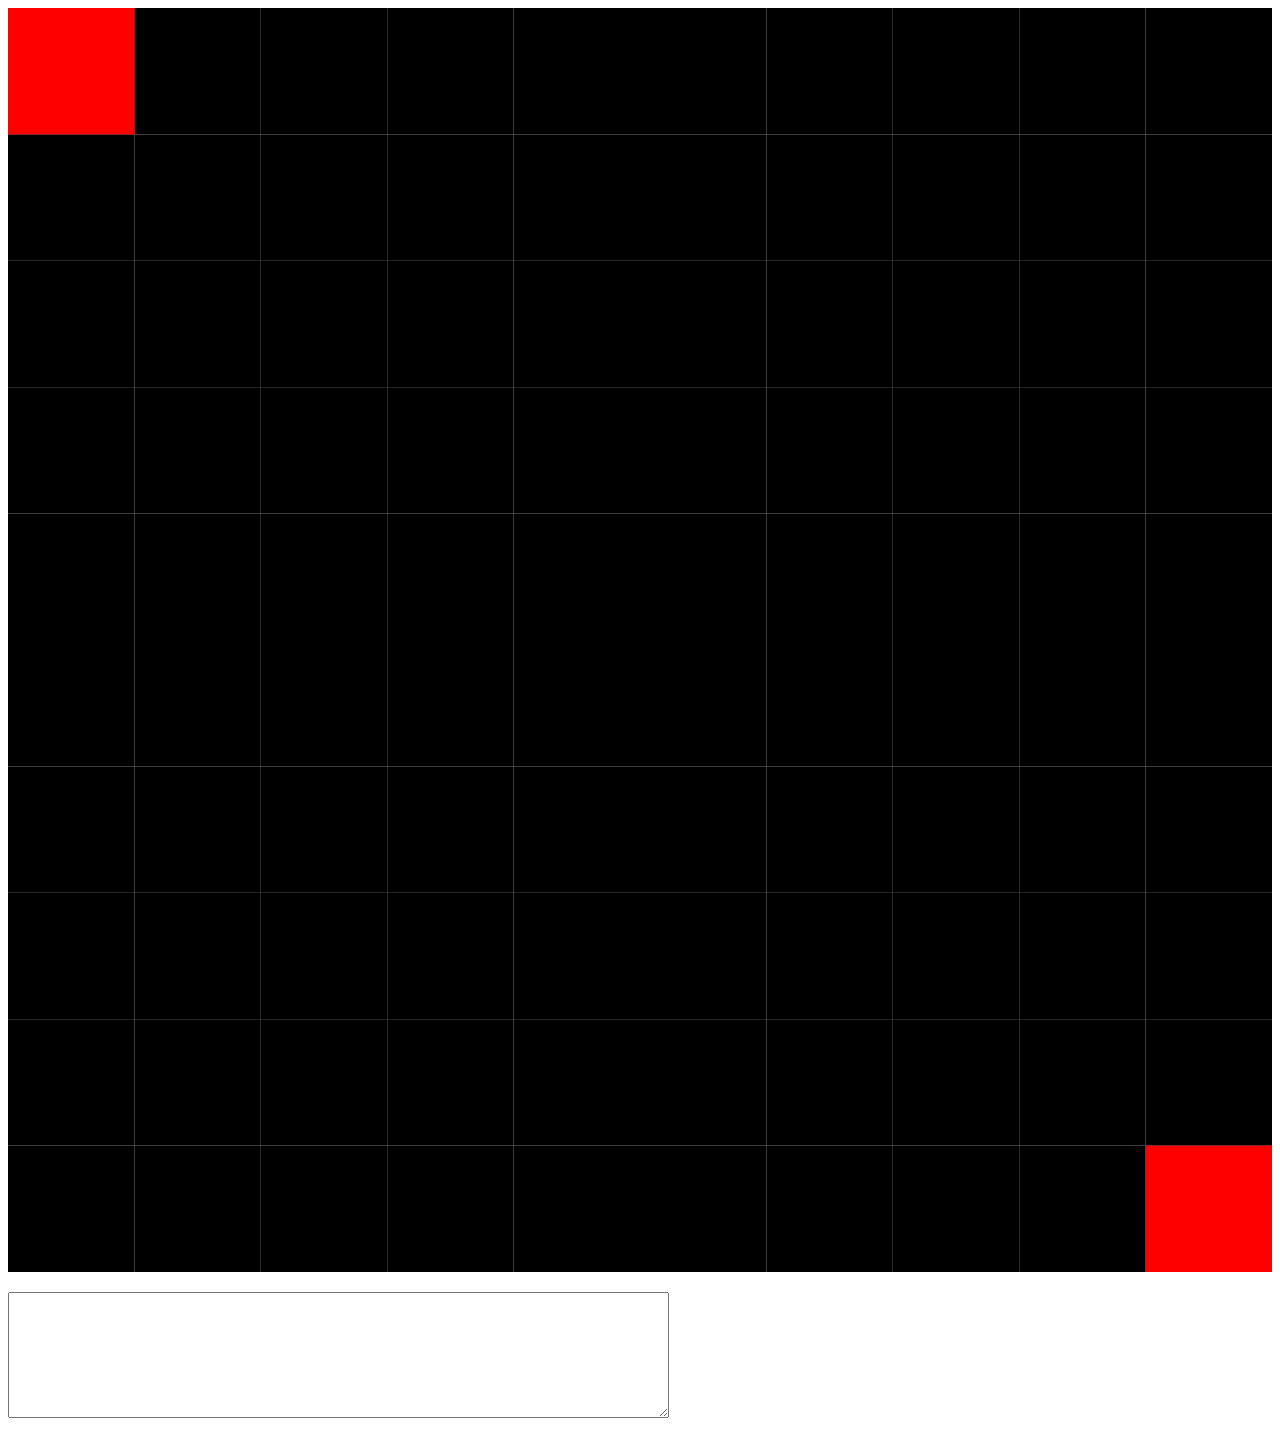
==== battle-stuff/battle.html @ af76fe5c "Add files via upload" ====
<!DOCTYPE html>
<html>
<head>
</head>

  <body id="body" viewBox="0 0 100 100">
    <svg x="0" y="0" width="100%" height="100%" viewBox="0 0 100 100">
    <rect width="10%" height="10%" x="0%" y="0%" id="c1" />
    <rect width="10%" height="10%" x="10%" y="0%" id="c2" />
    <rect width="10%" height="10%" x="20%" y="0%" id="c3" />
    <rect width="10%" height="10%" x="30%" y="0%" id="c4" />
    <rect width="10%" height="10%" x="40%" y="0%" id="c5" />
    <rect width="10%" height="10%" x="50%" y="0%" id="c6" />
    <rect width="10%" height="10%" x="60%" y="0%" id="c7" />
    <rect width="10%" height="10%" x="70%" y="0%" id="c8" />
    <rect width="10%" height="10%" x="80%" y="0%" id="c9" />
    <rect width="10%" height="10%" x="90%" y="0%" id="c10" />
    <rect width="10%" height="10%" x="0%" y="10%" id="c11" />
    <rect width="10%" height="10%" x="10%" y="10%" id="c12" />
    <rect width="10%" height="10%" x="20%" y="10%" id="c13" />
    <rect width="10%" height="10%" x="30%" y="10%" id="c14" />
    <rect width="10%" height="10%" x="40%" y="10%" id="c15" />
    <rect width="10%" height="10%" x="50%" y="10%" id="c16" />
    <rect width="10%" height="10%" x="60%" y="10%" id="c17" />
    <rect width="10%" height="10%" x="70%" y="10%" id="c18" />
    <rect width="10%" height="10%" x="80%" y="10%" id="c19" />
    <rect width="10%" height="10%" x="90%" y="10%" id="c20" />
    <rect width="10%" height="10%" x="0%" y="20%" id="c21" />
    <rect width="10%" height="10%" x="10%" y="20%" id="c22" />
    <rect width="10%" height="10%" x="20%" y="20%" id="c23" />
    <rect width="10%" height="10%" x="30%" y="20%" id="c24" />
    <rect width="10%" height="10%" x="40%" y="20%" id="c25" />
    <rect width="10%" height="10%" x="50%" y="20%" id="c26" />
    <rect width="10%" height="10%" x="60%" y="20%" id="c27" />
    <rect width="10%" height="10%" x="70%" y="20%" id="c28" />
    <rect width="10%" height="10%" x="80%" y="20%" id="c29" />
    <rect width="10%" height="10%" x="90%" y="20%" id="c30" />
    <rect width="10%" height="10%" x="0%" y="30%" id="c31" />
    <rect width="10%" height="10%" x="10%" y="30%" id="c32" />
    <rect width="10%" height="10%" x="20%" y="30%" id="c33" />
    <rect width="10%" height="10%" x="30%" y="30%" id="c34" />
    <rect width="10%" height="10%" x="40%" y="30%" id="c35" />
    <rect width="10%" height="10%" x="50%" y="30%" id="c36" />
    <rect width="10%" height="10%" x="60%" y="30%" id="c37" />
    <rect width="10%" height="10%" x="70%" y="30%" id="c38" />
    <rect width="10%" height="10%" x="80%" y="30%" id="c39" />
    <rect width="10%" height="10%" x="90%" y="30%" id="c40" />
    <rect width="10%" height="10%" x="0%" y="40%" id="c41" />
    <rect width="10%" height="10%" x="10%" y="40%" id="c42" />
    <rect width="10%" height="10%" x="20%" y="40%" id="c43" />
    <rect width="10%" height="10%" x="30%" y="40%" id="c44" />
    <rect width="10%" height="10%" x="40%" y="40%" id="c45" />
    <rect width="10%" height="10%" x="50%" y="40%" id="c46" />
    <rect width="10%" height="10%" x="60%" y="40%" id="c47" />
    <rect width="10%" height="10%" x="70%" y="40%" id="c48" />
    <rect width="10%" height="10%" x="80%" y="40%" id="c49" />
    <rect width="10%" height="10%" x="90%" y="40%" id="c50" />
    <rect width="10%" height="10%" x="0%" y="50%" id="c51" />
    <rect width="10%" height="10%" x="10%" y="50%" id="c52" />
    <rect width="10%" height="10%" x="20%" y="50%" id="c53" />
    <rect width="10%" height="10%" x="30%" y="50%" id="c54" />
    <rect width="10%" height="10%" x="40%" y="50%" id="c55" />
    <rect width="10%" height="10%" x="50%" y="50%" id="c56" />
    <rect width="10%" height="10%" x="60%" y="50%" id="c57" />
    <rect width="10%" height="10%" x="70%" y="50%" id="c58" />
    <rect width="10%" height="10%" x="80%" y="50%" id="c59" />
    <rect width="10%" height="10%" x="90%" y="50%" id="c60" />
    <rect width="10%" height="10%" x="0%" y="60%" id="c61" />
    <rect width="10%" height="10%" x="10%" y="60%" id="c62" />
    <rect width="10%" height="10%" x="20%" y="60%" id="c63" />
    <rect width="10%" height="10%" x="30%" y="60%" id="c64" />
    <rect width="10%" height="10%" x="40%" y="60%" id="c65" />
    <rect width="10%" height="10%" x="50%" y="60%" id="c66" />
    <rect width="10%" height="10%" x="60%" y="60%" id="c67" />
    <rect width="10%" height="10%" x="70%" y="60%" id="c68" />
    <rect width="10%" height="10%" x="80%" y="60%" id="c69" />
    <rect width="10%" height="10%" x="90%" y="60%" id="c70" />
    <rect width="10%" height="10%" x="0%" y="70%" id="c71" />
    <rect width="10%" height="10%" x="10%" y="70%" id="c72" />
    <rect width="10%" height="10%" x="20%" y="70%" id="c73" />
    <rect width="10%" height="10%" x="30%" y="70%" id="c74" />
    <rect width="10%" height="10%" x="40%" y="70%" id="c75" />
    <rect width="10%" height="10%" x="50%" y="70%" id="c76" />
    <rect width="10%" height="10%" x="60%" y="70%" id="c77" />
    <rect width="10%" height="10%" x="70%" y="70%" id="c78" />
    <rect width="10%" height="10%" x="80%" y="70%" id="c79" />
    <rect width="10%" height="10%" x="90%" y="70%" id="c80" />
    <rect width="10%" height="10%" x="0%" y="80%" id="c81" />
    <rect width="10%" height="10%" x="10%" y="80%" id="c82" />
    <rect width="10%" height="10%" x="20%" y="80%" id="c83" />
    <rect width="10%" height="10%" x="30%" y="80%" id="c84" />
    <rect width="10%" height="10%" x="40%" y="80%" id="c85" />
    <rect width="10%" height="10%" x="50%" y="80%" id="c86" />
    <rect width="10%" height="10%" x="60%" y="80%" id="c87" />
    <rect width="10%" height="10%" x="70%" y="80%" id="c88" />
    <rect width="10%" height="10%" x="80%" y="80%" id="c89" />
    <rect width="10%" height="10%" x="90%" y="80%" id="c90" />
    <rect width="10%" height="10%" x="0%" y="90%" id="c91" />
    <rect width="10%" height="10%" x="10%" y="90%" id="c92" />
    <rect width="10%" height="10%" x="20%" y="90%" id="c93" />
    <rect width="10%" height="10%" x="30%" y="90%" id="c94" />
    <rect width="10%" height="10%" x="40%" y="90%" id="c95" />
    <rect width="10%" height="10%" x="50%" y="90%" id="c96" />
    <rect width="10%" height="10%" x="60%" y="90%" id="c97" />
    <rect width="10%" height="10%" x="70%" y="90%" id="c98" />
    <rect width="10%" height="10%" x="80%" y="90%" id="c99" />
    <rect width="10%" height="10%" x="90%" y="90%" id="c100" />
    <rect width="10%" height="10%" x="100%" y="90%" id="c101" />
    <defs id="svg-temp">

    </defs>
    <use onclick="show()" href="#svg-temp-obj" id="pl" x=0 y=0 />
    <defs id="svg-temp2">

    </defs>
    <use onclick="show()" href="#svg-temp-obj2" id="pl1" x=90 y=90 />
    </svg>
    <div>
    <div id="stats"></div>
      <p id="chat"></p>
      <textarea id="chat_in" rows="8" cols="80"></textarea>
    </div>
    <script src="index.js" ></script>
    <script src="castmon/skin-reader.js" ></script>
</body>
</html>
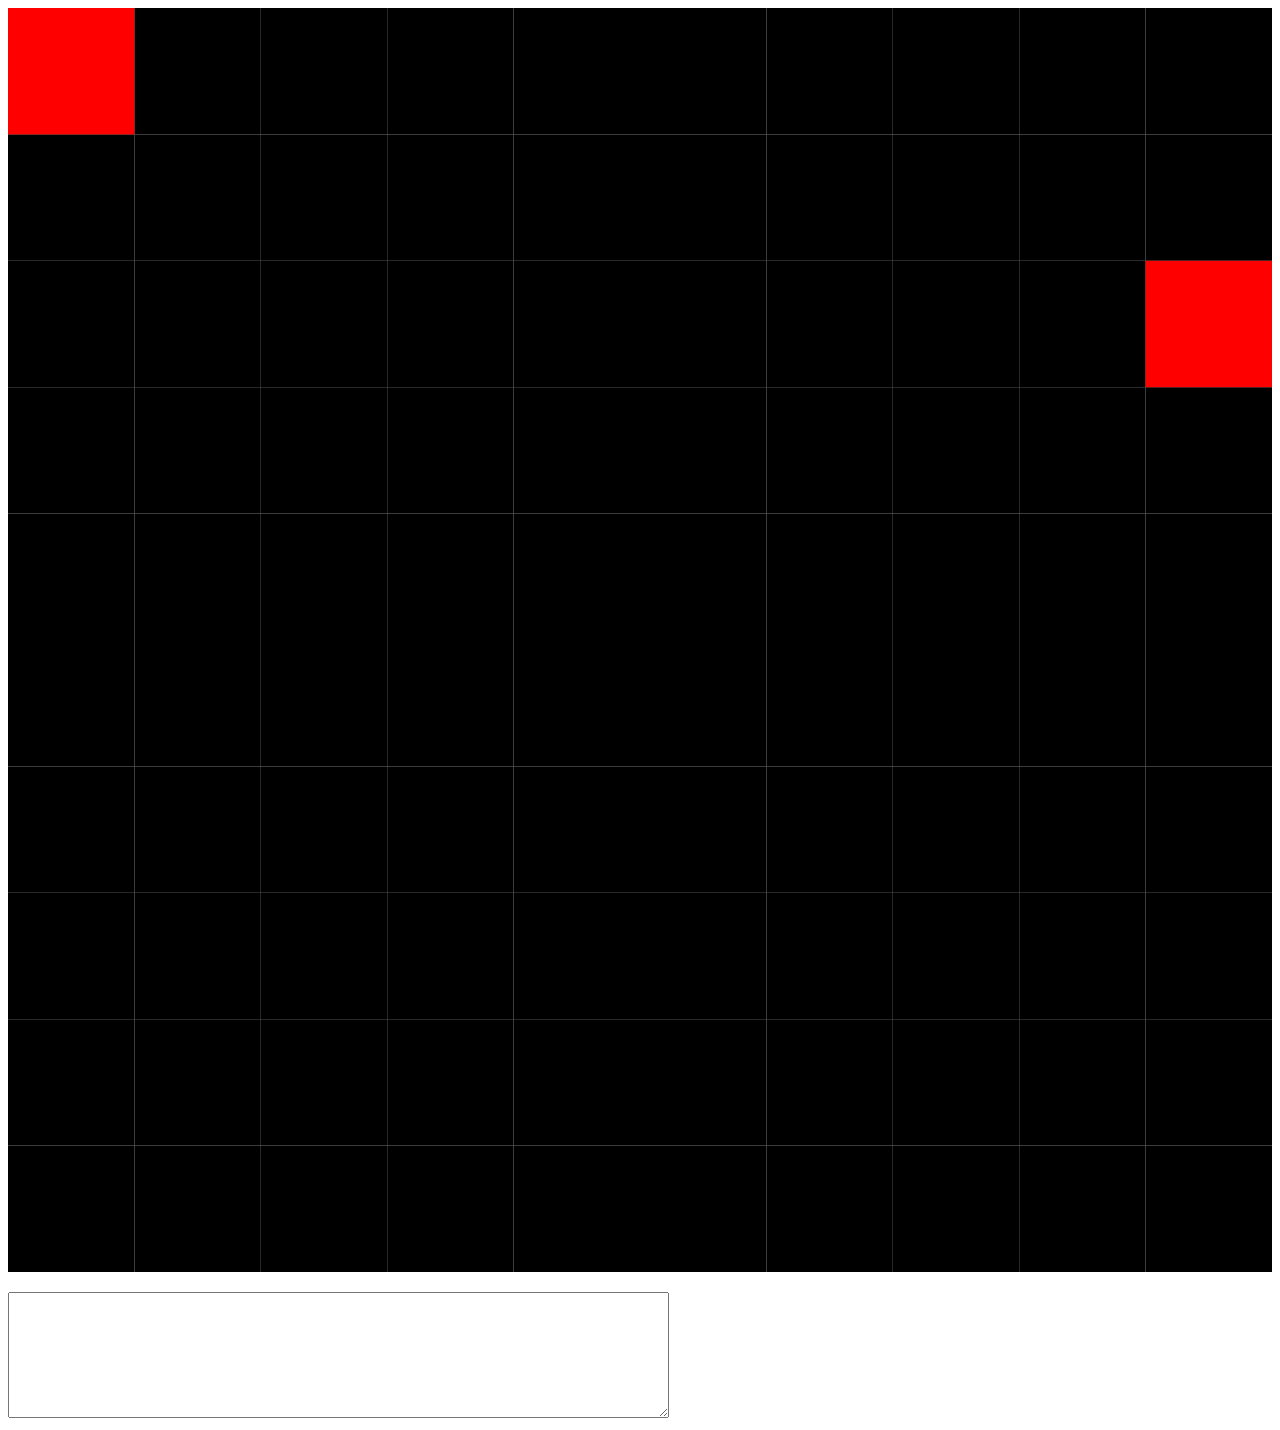
==== commit 37383467: "Add files via upload" ====
--- a/battle-stuff/battle.html
+++ b/battle-stuff/battle.html
@@ -1,9 +1,10 @@
 <!DOCTYPE html>
 <html>
 <head>
+<link rel="svg1" type="text/svg" href="castmon/001.svg">
 </head>
 
-  <body id="body" viewBox="0 0 100 100">
+  <body id="body" viewBox="0 0 10000 10000">
     <svg x="0" y="0" width="100%" height="100%" viewBox="0 0 100 100">
     <rect width="10%" height="10%" x="0%" y="0%" id="c1" />
     <rect width="10%" height="10%" x="10%" y="0%" id="c2" />
@@ -109,18 +110,24 @@
     <defs id="svg-temp">
 
     </defs>
-    <use onclick="show()" href="#svg-temp-obj" id="pl" x=0 y=0 />
+    <use onclick="show()" href="#svg-temp-obj" id="pl2" x=0 y=0 />
     <defs id="svg-temp2">
 
     </defs>
-    <use onclick="show()" href="#svg-temp-obj2" id="pl1" x=90 y=90 />
+    <use onclick="show()" href="#svg-temp-obj2" id="pl" x=90% y=0 />
     </svg>
     <div>
     <div id="stats"></div>
       <p id="chat"></p>
       <textarea id="chat_in" rows="8" cols="80"></textarea>
     </div>
-    <script src="index.js" ></script>
+    <script src="castmon/castmon-array.js" ></script>
+    <script src="castmon/001.js" ></script>
+    <script src="ai1.js" ></script>
+    <script src="move.js" ></script>
     <script src="castmon/skin-reader.js" ></script>
+    <script src="tools/boom.js" ></script>
+    <script src="tools/trap.js" ></script>
+    <script src="attack.js" ></script>
 </body>
 </html>
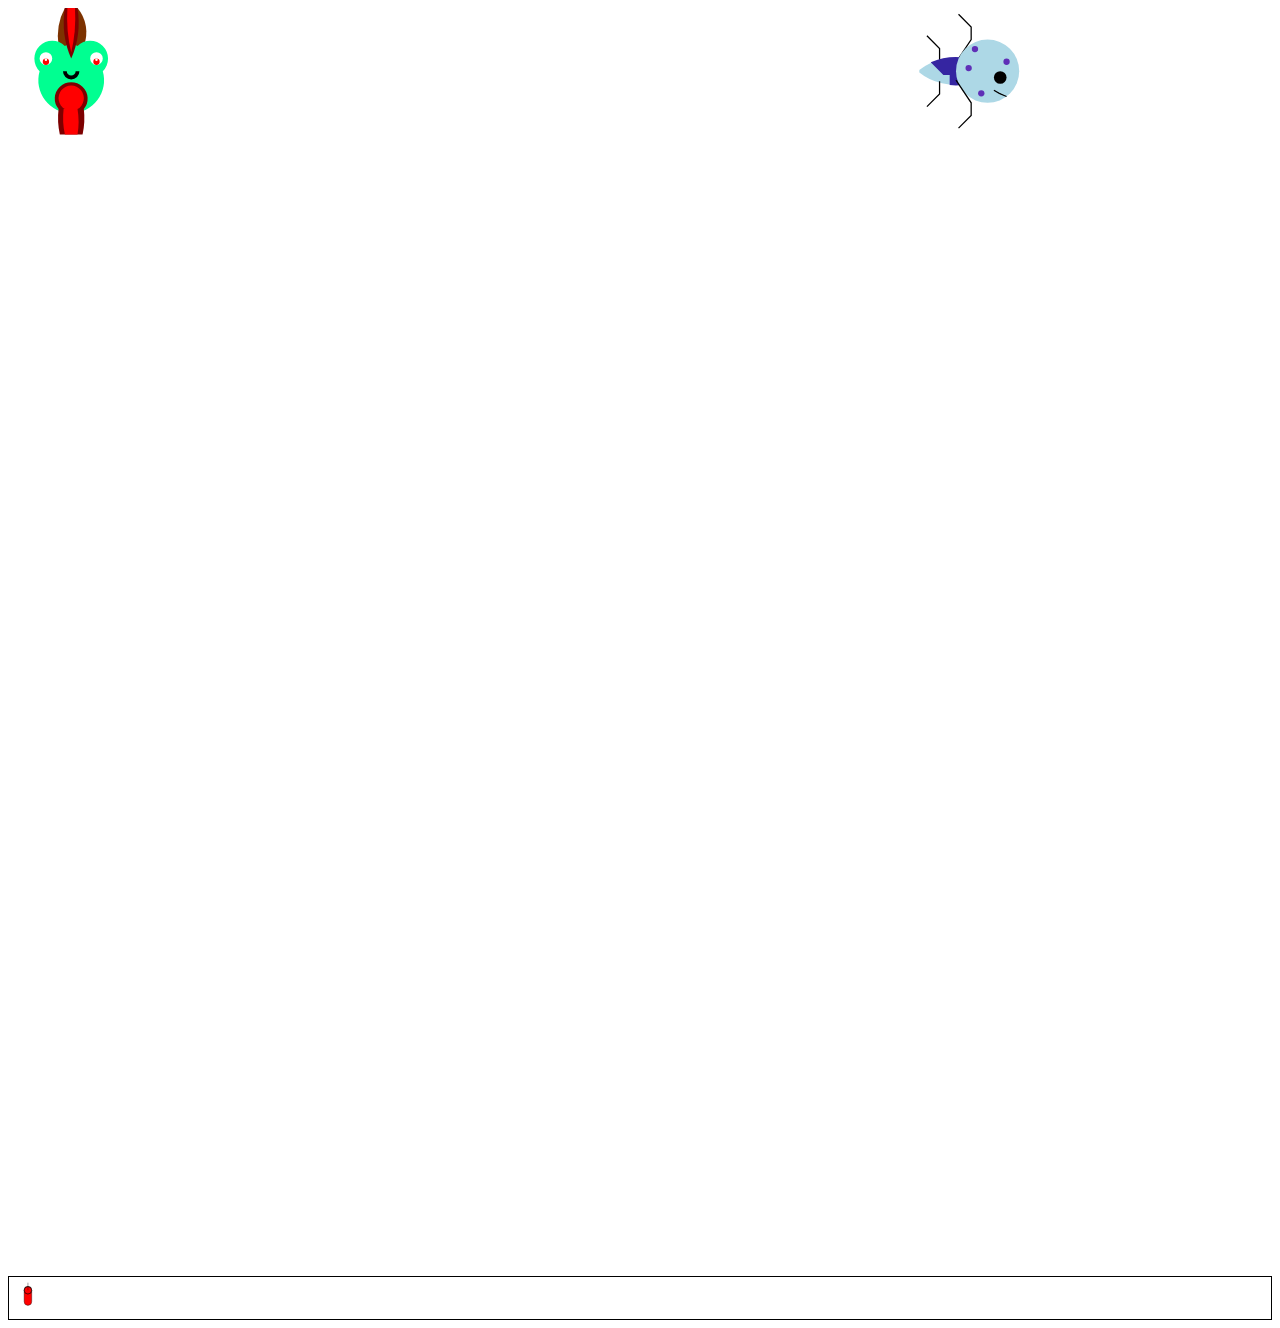
==== commit 34b54e4e: "Add files via upload" ====
--- a/battle-stuff/battle.html
+++ b/battle-stuff/battle.html
@@ -1,133 +1,139 @@
 <!DOCTYPE html>
 <html>
 <head>
-<link rel="svg1" type="text/svg" href="castmon/001.svg">
 </head>
 
-  <body id="body" viewBox="0 0 10000 10000">
-    <svg x="0" y="0" width="100%" height="100%" viewBox="0 0 100 100">
-    <rect width="10%" height="10%" x="0%" y="0%" id="c1" />
-    <rect width="10%" height="10%" x="10%" y="0%" id="c2" />
-    <rect width="10%" height="10%" x="20%" y="0%" id="c3" />
-    <rect width="10%" height="10%" x="30%" y="0%" id="c4" />
-    <rect width="10%" height="10%" x="40%" y="0%" id="c5" />
-    <rect width="10%" height="10%" x="50%" y="0%" id="c6" />
-    <rect width="10%" height="10%" x="60%" y="0%" id="c7" />
-    <rect width="10%" height="10%" x="70%" y="0%" id="c8" />
-    <rect width="10%" height="10%" x="80%" y="0%" id="c9" />
-    <rect width="10%" height="10%" x="90%" y="0%" id="c10" />
-    <rect width="10%" height="10%" x="0%" y="10%" id="c11" />
-    <rect width="10%" height="10%" x="10%" y="10%" id="c12" />
-    <rect width="10%" height="10%" x="20%" y="10%" id="c13" />
-    <rect width="10%" height="10%" x="30%" y="10%" id="c14" />
-    <rect width="10%" height="10%" x="40%" y="10%" id="c15" />
-    <rect width="10%" height="10%" x="50%" y="10%" id="c16" />
-    <rect width="10%" height="10%" x="60%" y="10%" id="c17" />
-    <rect width="10%" height="10%" x="70%" y="10%" id="c18" />
-    <rect width="10%" height="10%" x="80%" y="10%" id="c19" />
-    <rect width="10%" height="10%" x="90%" y="10%" id="c20" />
-    <rect width="10%" height="10%" x="0%" y="20%" id="c21" />
-    <rect width="10%" height="10%" x="10%" y="20%" id="c22" />
-    <rect width="10%" height="10%" x="20%" y="20%" id="c23" />
-    <rect width="10%" height="10%" x="30%" y="20%" id="c24" />
-    <rect width="10%" height="10%" x="40%" y="20%" id="c25" />
-    <rect width="10%" height="10%" x="50%" y="20%" id="c26" />
-    <rect width="10%" height="10%" x="60%" y="20%" id="c27" />
-    <rect width="10%" height="10%" x="70%" y="20%" id="c28" />
-    <rect width="10%" height="10%" x="80%" y="20%" id="c29" />
-    <rect width="10%" height="10%" x="90%" y="20%" id="c30" />
-    <rect width="10%" height="10%" x="0%" y="30%" id="c31" />
-    <rect width="10%" height="10%" x="10%" y="30%" id="c32" />
-    <rect width="10%" height="10%" x="20%" y="30%" id="c33" />
-    <rect width="10%" height="10%" x="30%" y="30%" id="c34" />
-    <rect width="10%" height="10%" x="40%" y="30%" id="c35" />
-    <rect width="10%" height="10%" x="50%" y="30%" id="c36" />
-    <rect width="10%" height="10%" x="60%" y="30%" id="c37" />
-    <rect width="10%" height="10%" x="70%" y="30%" id="c38" />
-    <rect width="10%" height="10%" x="80%" y="30%" id="c39" />
-    <rect width="10%" height="10%" x="90%" y="30%" id="c40" />
-    <rect width="10%" height="10%" x="0%" y="40%" id="c41" />
-    <rect width="10%" height="10%" x="10%" y="40%" id="c42" />
-    <rect width="10%" height="10%" x="20%" y="40%" id="c43" />
-    <rect width="10%" height="10%" x="30%" y="40%" id="c44" />
-    <rect width="10%" height="10%" x="40%" y="40%" id="c45" />
-    <rect width="10%" height="10%" x="50%" y="40%" id="c46" />
-    <rect width="10%" height="10%" x="60%" y="40%" id="c47" />
-    <rect width="10%" height="10%" x="70%" y="40%" id="c48" />
-    <rect width="10%" height="10%" x="80%" y="40%" id="c49" />
-    <rect width="10%" height="10%" x="90%" y="40%" id="c50" />
-    <rect width="10%" height="10%" x="0%" y="50%" id="c51" />
-    <rect width="10%" height="10%" x="10%" y="50%" id="c52" />
-    <rect width="10%" height="10%" x="20%" y="50%" id="c53" />
-    <rect width="10%" height="10%" x="30%" y="50%" id="c54" />
-    <rect width="10%" height="10%" x="40%" y="50%" id="c55" />
-    <rect width="10%" height="10%" x="50%" y="50%" id="c56" />
-    <rect width="10%" height="10%" x="60%" y="50%" id="c57" />
-    <rect width="10%" height="10%" x="70%" y="50%" id="c58" />
-    <rect width="10%" height="10%" x="80%" y="50%" id="c59" />
-    <rect width="10%" height="10%" x="90%" y="50%" id="c60" />
-    <rect width="10%" height="10%" x="0%" y="60%" id="c61" />
-    <rect width="10%" height="10%" x="10%" y="60%" id="c62" />
-    <rect width="10%" height="10%" x="20%" y="60%" id="c63" />
-    <rect width="10%" height="10%" x="30%" y="60%" id="c64" />
-    <rect width="10%" height="10%" x="40%" y="60%" id="c65" />
-    <rect width="10%" height="10%" x="50%" y="60%" id="c66" />
-    <rect width="10%" height="10%" x="60%" y="60%" id="c67" />
-    <rect width="10%" height="10%" x="70%" y="60%" id="c68" />
-    <rect width="10%" height="10%" x="80%" y="60%" id="c69" />
-    <rect width="10%" height="10%" x="90%" y="60%" id="c70" />
-    <rect width="10%" height="10%" x="0%" y="70%" id="c71" />
-    <rect width="10%" height="10%" x="10%" y="70%" id="c72" />
-    <rect width="10%" height="10%" x="20%" y="70%" id="c73" />
-    <rect width="10%" height="10%" x="30%" y="70%" id="c74" />
-    <rect width="10%" height="10%" x="40%" y="70%" id="c75" />
-    <rect width="10%" height="10%" x="50%" y="70%" id="c76" />
-    <rect width="10%" height="10%" x="60%" y="70%" id="c77" />
-    <rect width="10%" height="10%" x="70%" y="70%" id="c78" />
-    <rect width="10%" height="10%" x="80%" y="70%" id="c79" />
-    <rect width="10%" height="10%" x="90%" y="70%" id="c80" />
-    <rect width="10%" height="10%" x="0%" y="80%" id="c81" />
-    <rect width="10%" height="10%" x="10%" y="80%" id="c82" />
-    <rect width="10%" height="10%" x="20%" y="80%" id="c83" />
-    <rect width="10%" height="10%" x="30%" y="80%" id="c84" />
-    <rect width="10%" height="10%" x="40%" y="80%" id="c85" />
-    <rect width="10%" height="10%" x="50%" y="80%" id="c86" />
-    <rect width="10%" height="10%" x="60%" y="80%" id="c87" />
-    <rect width="10%" height="10%" x="70%" y="80%" id="c88" />
-    <rect width="10%" height="10%" x="80%" y="80%" id="c89" />
-    <rect width="10%" height="10%" x="90%" y="80%" id="c90" />
-    <rect width="10%" height="10%" x="0%" y="90%" id="c91" />
-    <rect width="10%" height="10%" x="10%" y="90%" id="c92" />
-    <rect width="10%" height="10%" x="20%" y="90%" id="c93" />
-    <rect width="10%" height="10%" x="30%" y="90%" id="c94" />
-    <rect width="10%" height="10%" x="40%" y="90%" id="c95" />
-    <rect width="10%" height="10%" x="50%" y="90%" id="c96" />
-    <rect width="10%" height="10%" x="60%" y="90%" id="c97" />
-    <rect width="10%" height="10%" x="70%" y="90%" id="c98" />
-    <rect width="10%" height="10%" x="80%" y="90%" id="c99" />
-    <rect width="10%" height="10%" x="90%" y="90%" id="c100" />
-    <rect width="10%" height="10%" x="100%" y="90%" id="c101" />
-    <defs id="svg-temp">
+  <body id="body">
 
-    </defs>
-    <use onclick="show()" href="#svg-temp-obj" id="pl2" x=0 y=0 />
-    <defs id="svg-temp2">
+    <svg x="0" y="0" width="100%" height="100%" viewBox="0 0 1000 1000">
+      <rect width="10%" height="10%" x="0%" y="0%" id="c1" />
+      <rect width="10%" height="10%" x="10%" y="0%" id="c2" />
+      <rect width="10%" height="10%" x="20%" y="0%" id="c3" />
+      <rect width="10%" height="10%" x="30%" y="0%" id="c4" />
+      <rect width="10%" height="10%" x="40%" y="0%" id="c5" />
+      <rect width="10%" height="10%" x="50%" y="0%" id="c6" />
+      <rect width="10%" height="10%" x="60%" y="0%" id="c7" />
+      <rect width="10%" height="10%" x="70%" y="0%" id="c8" />
+      <rect width="10%" height="10%" x="80%" y="0%" id="c9" />
+      <rect width="10%" height="10%" x="90%" y="0%" id="c10" />
+      <rect width="10%" height="10%" x="0%" y="10%" id="c11" />
+      <rect width="10%" height="10%" x="10%" y="10%" id="c12" />
+      <rect width="10%" height="10%" x="20%" y="10%" id="c13" />
+      <rect width="10%" height="10%" x="30%" y="10%" id="c14" />
+      <rect width="10%" height="10%" x="40%" y="10%" id="c15" />
+      <rect width="10%" height="10%" x="50%" y="10%" id="c16" />
+      <rect width="10%" height="10%" x="60%" y="10%" id="c17" />
+      <rect width="10%" height="10%" x="70%" y="10%" id="c18" />
+      <rect width="10%" height="10%" x="80%" y="10%" id="c19" />
+      <rect width="10%" height="10%" x="90%" y="10%" id="c20" />
+      <rect width="10%" height="10%" x="0%" y="20%" id="c21" />
+      <rect width="10%" height="10%" x="10%" y="20%" id="c22" />
+      <rect width="10%" height="10%" x="20%" y="20%" id="c23" />
+      <rect width="10%" height="10%" x="30%" y="20%" id="c24" />
+      <rect width="10%" height="10%" x="40%" y="20%" id="c25" />
+      <rect width="10%" height="10%" x="50%" y="20%" id="c26" />
+      <rect width="10%" height="10%" x="60%" y="20%" id="c27" />
+      <rect width="10%" height="10%" x="70%" y="20%" id="c28" />
+      <rect width="10%" height="10%" x="80%" y="20%" id="c29" />
+      <rect width="10%" height="10%" x="90%" y="20%" id="c30" />
+      <rect width="10%" height="10%" x="0%" y="30%" id="c31" />
+      <rect width="10%" height="10%" x="10%" y="30%" id="c32" />
+      <rect width="10%" height="10%" x="20%" y="30%" id="c33" />
+      <rect width="10%" height="10%" x="30%" y="30%" id="c34" />
+      <rect width="10%" height="10%" x="40%" y="30%" id="c35" />
+      <rect width="10%" height="10%" x="50%" y="30%" id="c36" />
+      <rect width="10%" height="10%" x="60%" y="30%" id="c37" />
+      <rect width="10%" height="10%" x="70%" y="30%" id="c38" />
+      <rect width="10%" height="10%" x="80%" y="30%" id="c39" />
+      <rect width="10%" height="10%" x="90%" y="30%" id="c40" />
+      <rect width="10%" height="10%" x="0%" y="40%" id="c41" />
+      <rect width="10%" height="10%" x="10%" y="40%" id="c42" />
+      <rect width="10%" height="10%" x="20%" y="40%" id="c43" />
+      <rect width="10%" height="10%" x="30%" y="40%" id="c44" />
+      <rect width="10%" height="10%" x="40%" y="40%" id="c45" />
+      <rect width="10%" height="10%" x="50%" y="40%" id="c46" />
+      <rect width="10%" height="10%" x="60%" y="40%" id="c47" />
+      <rect width="10%" height="10%" x="70%" y="40%" id="c48" />
+      <rect width="10%" height="10%" x="80%" y="40%" id="c49" />
+      <rect width="10%" height="10%" x="90%" y="40%" id="c50" />
+      <rect width="10%" height="10%" x="0%" y="50%" id="c51" />
+      <rect width="10%" height="10%" x="10%" y="50%" id="c52" />
+      <rect width="10%" height="10%" x="20%" y="50%" id="c53" />
+      <rect width="10%" height="10%" x="30%" y="50%" id="c54" />
+      <rect width="10%" height="10%" x="40%" y="50%" id="c55" />
+      <rect width="10%" height="10%" x="50%" y="50%" id="c56" />
+      <rect width="10%" height="10%" x="60%" y="50%" id="c57" />
+      <rect width="10%" height="10%" x="70%" y="50%" id="c58" />
+      <rect width="10%" height="10%" x="80%" y="50%" id="c59" />
+      <rect width="10%" height="10%" x="90%" y="50%" id="c60" />
+      <rect width="10%" height="10%" x="0%" y="60%" id="c61" />
+      <rect width="10%" height="10%" x="10%" y="60%" id="c62" />
+      <rect width="10%" height="10%" x="20%" y="60%" id="c63" />
+      <rect width="10%" height="10%" x="30%" y="60%" id="c64" />
+      <rect width="10%" height="10%" x="40%" y="60%" id="c65" />
+      <rect width="10%" height="10%" x="50%" y="60%" id="c66" />
+      <rect width="10%" height="10%" x="60%" y="60%" id="c67" />
+      <rect width="10%" height="10%" x="70%" y="60%" id="c68" />
+      <rect width="10%" height="10%" x="80%" y="60%" id="c69" />
+      <rect width="10%" height="10%" x="90%" y="60%" id="c70" />
+      <rect width="10%" height="10%" x="0%" y="70%" id="c71" />
+      <rect width="10%" height="10%" x="10%" y="70%" id="c72" />
+      <rect width="10%" height="10%" x="20%" y="70%" id="c73" />
+      <rect width="10%" height="10%" x="30%" y="70%" id="c74" />
+      <rect width="10%" height="10%" x="40%" y="70%" id="c75" />
+      <rect width="10%" height="10%" x="50%" y="70%" id="c76" />
+      <rect width="10%" height="10%" x="60%" y="70%" id="c77" />
+      <rect width="10%" height="10%" x="70%" y="70%" id="c78" />
+      <rect width="10%" height="10%" x="80%" y="70%" id="c79" />
+      <rect width="10%" height="10%" x="90%" y="70%" id="c80" />
+      <rect width="10%" height="10%" x="0%" y="80%" id="c81" />
+      <rect width="10%" height="10%" x="10%" y="80%" id="c82" />
+      <rect width="10%" height="10%" x="20%" y="80%" id="c83" />
+      <rect width="10%" height="10%" x="30%" y="80%" id="c84" />
+      <rect width="10%" height="10%" x="40%" y="80%" id="c85" />
+      <rect width="10%" height="10%" x="50%" y="80%" id="c86" />
+      <rect width="10%" height="10%" x="60%" y="80%" id="c87" />
+      <rect width="10%" height="10%" x="70%" y="80%" id="c88" />
+      <rect width="10%" height="10%" x="80%" y="80%" id="c89" />
+      <rect width="10%" height="10%" x="90%" y="80%" id="c90" />
+      <rect width="10%" height="10%" x="0%" y="90%" id="c91" />
+      <rect width="10%" height="10%" x="10%" y="90%" id="c92" />
+      <rect width="10%" height="10%" x="20%" y="90%" id="c93" />
+      <rect width="10%" height="10%" x="30%" y="90%" id="c94" />
+      <rect width="10%" height="10%" x="40%" y="90%" id="c95" />
+      <rect width="10%" height="10%" x="50%" y="90%" id="c96" />
+      <rect width="10%" height="10%" x="60%" y="90%" id="c97" />
+      <rect width="10%" height="10%" x="70%" y="90%" id="c98" />
+      <rect width="10%" height="10%" x="80%" y="90%" id="c99" />
+      <rect width="10%" height="10%" x="90%" y="90%" id="c100" />
+      <rect width="10%" height="10%" x="100%" y="90%" id="c101" />
+      <defs id="svg-temp">
 
-    </defs>
-    <use onclick="show()" href="#svg-temp-obj2" id="pl" x=90% y=0 />
+      </defs>
+      <use href="#svg-temp-obj" id="pl2" x=0 y=0 />
+      <defs id="svg-temp2">
+
+      </defs>
+      <use href="#svg-temp-obj2" id="pl" x=90% y=0 />
     </svg>
-    <div>
-    <div id="stats"></div>
-      <p id="chat"></p>
-      <textarea id="chat_in" rows="8" cols="80"></textarea>
-    </div>
-    <script src="castmon/castmon-array.js" ></script>
-    <script src="castmon/001.js" ></script>
-    <script src="ai1.js" ></script>
-    <script src="move.js" ></script>
-    <script src="castmon/skin-reader.js" ></script>
-    <script src="tools/boom.js" ></script>
-    <script src="tools/trap.js" ></script>
-    <script src="attack.js" ></script>
+    <nav id="toolbar" style="border: 1px black solid;">
+
+    </nav>
+    <script src="castmon+tools/code_re.js" charset="utf-8"></script>
+    <script src="battle-info/castmon/svg-array.js" charset="utf-8"></script>
+    <script src="battle-info/castmon/002svg.js" charset="utf-8"></script>
+    <script src="battle-info/castmon/001svg.js" charset="utf-8"></script>
+    <script src="battle-info/castmon/castmon-array.js" ></script>
+    <script src="battle-info/castmon/001.js" ></script>
+    <script src="battle-info/castmon/002.js" ></script>
+    <script src="battle-info/ai1.js" ></script>
+    <script src="battle-info/move.js" ></script>
+    <script src="battle-info/castmon/skin-reader.js" ></script>
+    <script src="battle-info/tools/boom.js" ></script>
+    <script src="battle-info/tools/trap.js" ></script>
+    <script src="battle-info/attack.js" ></script>
+    <script src="castmon+tools/toolarray.js" charset="utf-8"></script>
+    <script src="battle-tools.js" charset="utf-8"></script>
+
 </body>
 </html>
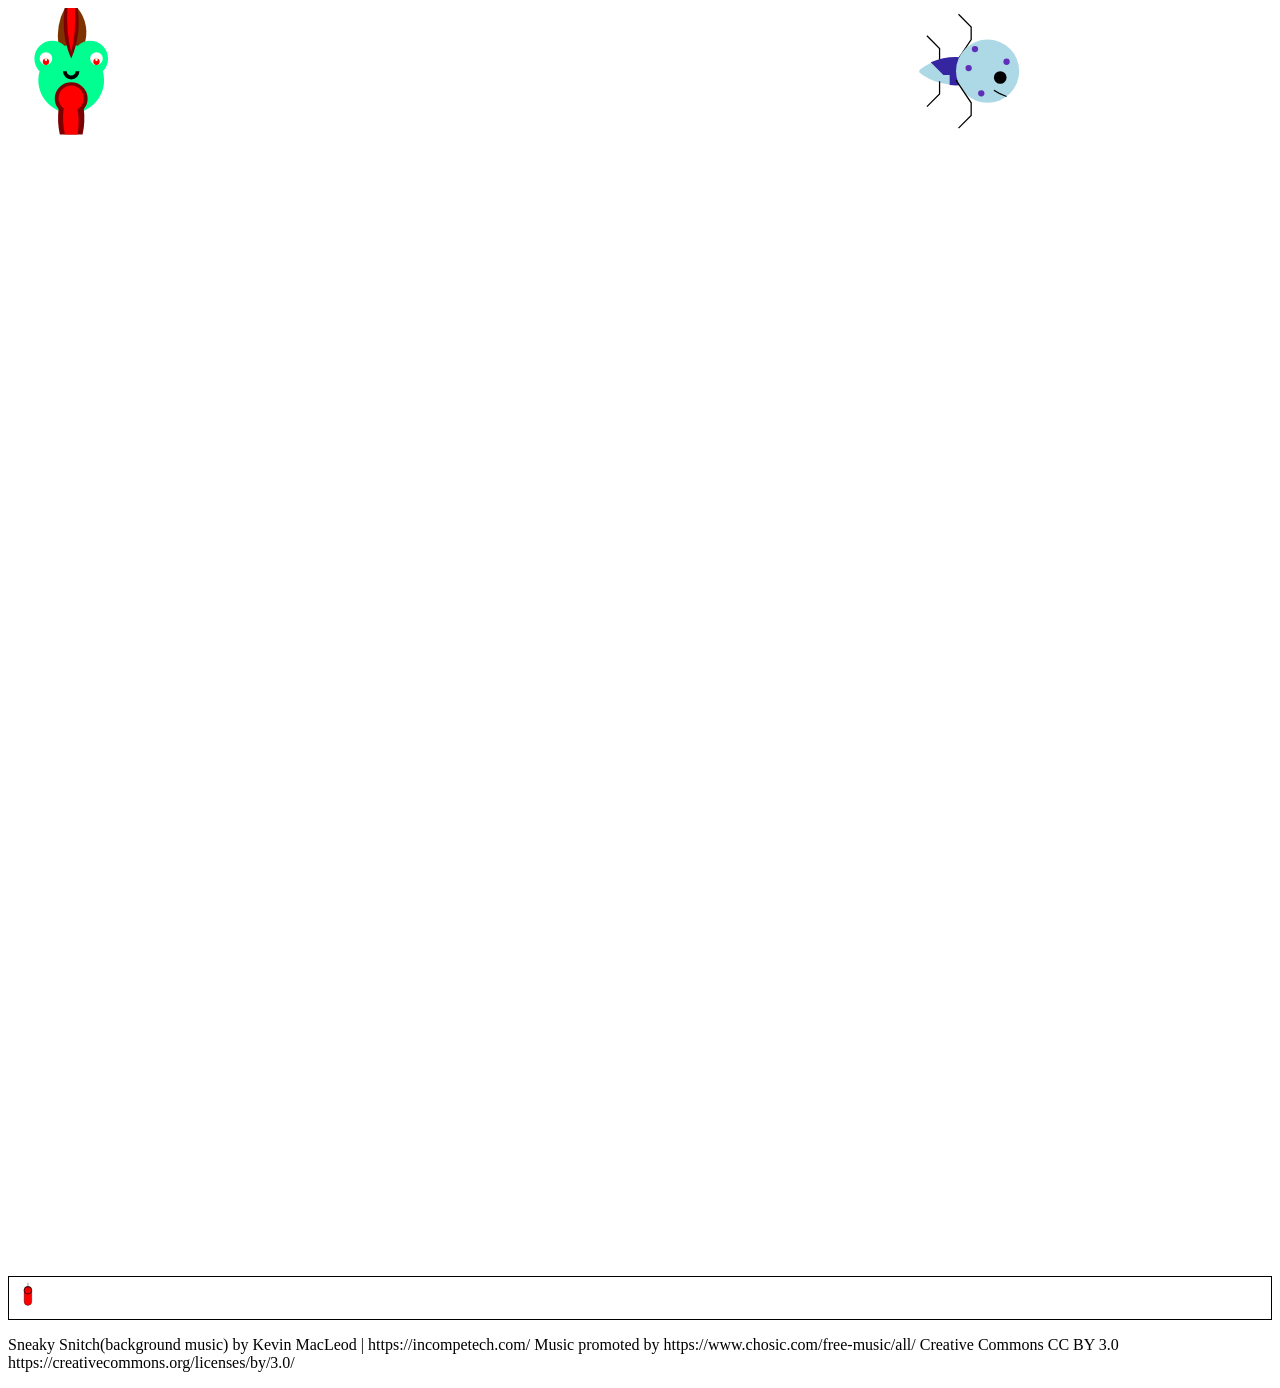
==== commit 4a31f1ce: "Add files via upload" ====
--- a/battle-stuff/battle.html
+++ b/battle-stuff/battle.html
@@ -1,112 +1,112 @@
 <!DOCTYPE html>
 <html>
 <head>
+  <link rel="music" type="text/mp3" href="background.mp3">
 </head>
 
   <body id="body">
-
     <svg x="0" y="0" width="100%" height="100%" viewBox="0 0 1000 1000">
-      <rect width="10%" height="10%" x="0%" y="0%" id="c1" />
-      <rect width="10%" height="10%" x="10%" y="0%" id="c2" />
-      <rect width="10%" height="10%" x="20%" y="0%" id="c3" />
-      <rect width="10%" height="10%" x="30%" y="0%" id="c4" />
-      <rect width="10%" height="10%" x="40%" y="0%" id="c5" />
-      <rect width="10%" height="10%" x="50%" y="0%" id="c6" />
-      <rect width="10%" height="10%" x="60%" y="0%" id="c7" />
-      <rect width="10%" height="10%" x="70%" y="0%" id="c8" />
-      <rect width="10%" height="10%" x="80%" y="0%" id="c9" />
-      <rect width="10%" height="10%" x="90%" y="0%" id="c10" />
-      <rect width="10%" height="10%" x="0%" y="10%" id="c11" />
-      <rect width="10%" height="10%" x="10%" y="10%" id="c12" />
-      <rect width="10%" height="10%" x="20%" y="10%" id="c13" />
-      <rect width="10%" height="10%" x="30%" y="10%" id="c14" />
-      <rect width="10%" height="10%" x="40%" y="10%" id="c15" />
-      <rect width="10%" height="10%" x="50%" y="10%" id="c16" />
-      <rect width="10%" height="10%" x="60%" y="10%" id="c17" />
-      <rect width="10%" height="10%" x="70%" y="10%" id="c18" />
-      <rect width="10%" height="10%" x="80%" y="10%" id="c19" />
-      <rect width="10%" height="10%" x="90%" y="10%" id="c20" />
-      <rect width="10%" height="10%" x="0%" y="20%" id="c21" />
-      <rect width="10%" height="10%" x="10%" y="20%" id="c22" />
-      <rect width="10%" height="10%" x="20%" y="20%" id="c23" />
-      <rect width="10%" height="10%" x="30%" y="20%" id="c24" />
-      <rect width="10%" height="10%" x="40%" y="20%" id="c25" />
-      <rect width="10%" height="10%" x="50%" y="20%" id="c26" />
-      <rect width="10%" height="10%" x="60%" y="20%" id="c27" />
-      <rect width="10%" height="10%" x="70%" y="20%" id="c28" />
-      <rect width="10%" height="10%" x="80%" y="20%" id="c29" />
-      <rect width="10%" height="10%" x="90%" y="20%" id="c30" />
-      <rect width="10%" height="10%" x="0%" y="30%" id="c31" />
-      <rect width="10%" height="10%" x="10%" y="30%" id="c32" />
-      <rect width="10%" height="10%" x="20%" y="30%" id="c33" />
-      <rect width="10%" height="10%" x="30%" y="30%" id="c34" />
-      <rect width="10%" height="10%" x="40%" y="30%" id="c35" />
-      <rect width="10%" height="10%" x="50%" y="30%" id="c36" />
-      <rect width="10%" height="10%" x="60%" y="30%" id="c37" />
-      <rect width="10%" height="10%" x="70%" y="30%" id="c38" />
-      <rect width="10%" height="10%" x="80%" y="30%" id="c39" />
-      <rect width="10%" height="10%" x="90%" y="30%" id="c40" />
-      <rect width="10%" height="10%" x="0%" y="40%" id="c41" />
-      <rect width="10%" height="10%" x="10%" y="40%" id="c42" />
-      <rect width="10%" height="10%" x="20%" y="40%" id="c43" />
-      <rect width="10%" height="10%" x="30%" y="40%" id="c44" />
-      <rect width="10%" height="10%" x="40%" y="40%" id="c45" />
-      <rect width="10%" height="10%" x="50%" y="40%" id="c46" />
-      <rect width="10%" height="10%" x="60%" y="40%" id="c47" />
-      <rect width="10%" height="10%" x="70%" y="40%" id="c48" />
-      <rect width="10%" height="10%" x="80%" y="40%" id="c49" />
-      <rect width="10%" height="10%" x="90%" y="40%" id="c50" />
-      <rect width="10%" height="10%" x="0%" y="50%" id="c51" />
-      <rect width="10%" height="10%" x="10%" y="50%" id="c52" />
-      <rect width="10%" height="10%" x="20%" y="50%" id="c53" />
-      <rect width="10%" height="10%" x="30%" y="50%" id="c54" />
-      <rect width="10%" height="10%" x="40%" y="50%" id="c55" />
-      <rect width="10%" height="10%" x="50%" y="50%" id="c56" />
-      <rect width="10%" height="10%" x="60%" y="50%" id="c57" />
-      <rect width="10%" height="10%" x="70%" y="50%" id="c58" />
-      <rect width="10%" height="10%" x="80%" y="50%" id="c59" />
-      <rect width="10%" height="10%" x="90%" y="50%" id="c60" />
-      <rect width="10%" height="10%" x="0%" y="60%" id="c61" />
-      <rect width="10%" height="10%" x="10%" y="60%" id="c62" />
-      <rect width="10%" height="10%" x="20%" y="60%" id="c63" />
-      <rect width="10%" height="10%" x="30%" y="60%" id="c64" />
-      <rect width="10%" height="10%" x="40%" y="60%" id="c65" />
-      <rect width="10%" height="10%" x="50%" y="60%" id="c66" />
-      <rect width="10%" height="10%" x="60%" y="60%" id="c67" />
-      <rect width="10%" height="10%" x="70%" y="60%" id="c68" />
-      <rect width="10%" height="10%" x="80%" y="60%" id="c69" />
-      <rect width="10%" height="10%" x="90%" y="60%" id="c70" />
-      <rect width="10%" height="10%" x="0%" y="70%" id="c71" />
-      <rect width="10%" height="10%" x="10%" y="70%" id="c72" />
-      <rect width="10%" height="10%" x="20%" y="70%" id="c73" />
-      <rect width="10%" height="10%" x="30%" y="70%" id="c74" />
-      <rect width="10%" height="10%" x="40%" y="70%" id="c75" />
-      <rect width="10%" height="10%" x="50%" y="70%" id="c76" />
-      <rect width="10%" height="10%" x="60%" y="70%" id="c77" />
-      <rect width="10%" height="10%" x="70%" y="70%" id="c78" />
-      <rect width="10%" height="10%" x="80%" y="70%" id="c79" />
-      <rect width="10%" height="10%" x="90%" y="70%" id="c80" />
-      <rect width="10%" height="10%" x="0%" y="80%" id="c81" />
-      <rect width="10%" height="10%" x="10%" y="80%" id="c82" />
-      <rect width="10%" height="10%" x="20%" y="80%" id="c83" />
-      <rect width="10%" height="10%" x="30%" y="80%" id="c84" />
-      <rect width="10%" height="10%" x="40%" y="80%" id="c85" />
-      <rect width="10%" height="10%" x="50%" y="80%" id="c86" />
-      <rect width="10%" height="10%" x="60%" y="80%" id="c87" />
-      <rect width="10%" height="10%" x="70%" y="80%" id="c88" />
-      <rect width="10%" height="10%" x="80%" y="80%" id="c89" />
-      <rect width="10%" height="10%" x="90%" y="80%" id="c90" />
-      <rect width="10%" height="10%" x="0%" y="90%" id="c91" />
-      <rect width="10%" height="10%" x="10%" y="90%" id="c92" />
-      <rect width="10%" height="10%" x="20%" y="90%" id="c93" />
-      <rect width="10%" height="10%" x="30%" y="90%" id="c94" />
-      <rect width="10%" height="10%" x="40%" y="90%" id="c95" />
-      <rect width="10%" height="10%" x="50%" y="90%" id="c96" />
-      <rect width="10%" height="10%" x="60%" y="90%" id="c97" />
-      <rect width="10%" height="10%" x="70%" y="90%" id="c98" />
-      <rect width="10%" height="10%" x="80%" y="90%" id="c99" />
-      <rect width="10%" height="10%" x="90%" y="90%" id="c100" />
-      <rect width="10%" height="10%" x="100%" y="90%" id="c101" />
+      <rect width="10%" height="10%" x="0%" y="0%" class="c" />
+      <rect width="10%" height="10%" x="10%" y="0%" class="c" />
+      <rect width="10%" height="10%" x="20%" y="0%" class="c" />
+      <rect width="10%" height="10%" x="30%" y="0%" class="c" />
+      <rect width="10%" height="10%" x="40%" y="0%" class="c" />
+      <rect width="10%" height="10%" x="50%" y="0%" class="c" />
+      <rect width="10%" height="10%" x="60%" y="0%" class="c" />
+      <rect width="10%" height="10%" x="70%" y="0%" class="c" />
+      <rect width="10%" height="10%" x="80%" y="0%" class="c" />
+      <rect width="10%" height="10%" x="90%" y="0%" class="c" />
+      <rect width="10%" height="10%" x="0%" y="10%" class="c" />
+      <rect width="10%" height="10%" x="10%" y="10%" class="c" />
+      <rect width="10%" height="10%" x="20%" y="10%" class="c" />
+      <rect width="10%" height="10%" x="30%" y="10%" class="c" />
+      <rect width="10%" height="10%" x="40%" y="10%" class="c" />
+      <rect width="10%" height="10%" x="50%" y="10%" class="c" />
+      <rect width="10%" height="10%" x="60%" y="10%" class="c" />
+      <rect width="10%" height="10%" x="70%" y="10%" class="c" />
+      <rect width="10%" height="10%" x="80%" y="10%" class="c" />
+      <rect width="10%" height="10%" x="90%" y="10%" class="c" />
+      <rect width="10%" height="10%" x="0%" y="20%" class="c" />
+      <rect width="10%" height="10%" x="10%" y="20%" class="c" />
+      <rect width="10%" height="10%" x="20%" y="20%" class="c" />
+      <rect width="10%" height="10%" x="30%" y="20%" class="c" />
+      <rect width="10%" height="10%" x="40%" y="20%" class="c" />
+      <rect width="10%" height="10%" x="50%" y="20%" class="c" />
+      <rect width="10%" height="10%" x="60%" y="20%" class="c" />
+      <rect width="10%" height="10%" x="70%" y="20%" class="c" />
+      <rect widsth="10%" height="10%" x="80%" y="20%" class="c" />
+      <rect width="10%" height="10%" x="90%" y="20%" class="c" />
+      <rect width="10%" height="10%" x="0%" y="30%" class="c" />
+      <rect width="10%" height="10%" x="10%" y="30%" class="c" />
+      <rect width="10%" height="10%" x="20%" y="30%" class="c" />
+      <rect width="10%" height="10%" x="30%" y="30%" class="c" />
+      <rect width="10%" height="10%" x="40%" y="30%" class="c" />
+      <rect width="10%" height="10%" x="50%" y="30%" class="c" />
+      <rect width="10%" height="10%" x="60%" y="30%" class="c" />
+      <rect width="10%" height="10%" x="70%" y="30%" class="c" />
+      <rect width="10%" height="10%" x="80%" y="30%" class="c" />
+      <rect width="10%" height="10%" x="90%" y="30%" class="c" />
+      <rect width="10%" height="10%" x="0%" y="40%" class="c" />
+      <rect width="10%" height="10%" x="10%" y="40%" class="c" />
+      <rect width="10%" height="10%" x="20%" y="40%" class="c" />
+      <rect width="10%" height="10%" x="30%" y="40%" class="c" />
+      <rect width="10%" height="10%" x="40%" y="40%" class="c" />
+      <rect width="10%" height="10%" x="50%" y="40%" class="c" />
+      <rect width="10%" height="10%" x="60%" y="40%" class="c" />
+      <rect width="10%" height="10%" x="70%" y="40%" class="c" />
+      <rect width="10%" height="10%" x="80%" y="40%" class="c" />
+      <rect width="10%" height="10%" x="90%" y="40%" class="c" />
+      <rect width="10%" height="10%" x="0%" y="50%" class="c" />
+      <rect width="10%" height="10%" x="10%" y="50%" class="c" />
+      <rect width="10%" height="10%" x="20%" y="50%" class="c" />
+      <rect width="10%" height="10%" x="30%" y="50%" class="c" />
+      <rect width="10%" height="10%" x="40%" y="50%" class="c" />
+      <rect width="10%" height="10%" x="50%" y="50%" class="c" />
+      <rect width="10%" height="10%" x="60%" y="50%" class="c" />
+      <rect width="10%" height="10%" x="70%" y="50%" class="c" />
+      <rect width="10%" height="10%" x="80%" y="50%" class="c" />
+      <rect width="10%" height="10%" x="90%" y="50%" class="c" />
+      <rect width="10%" height="10%" x="0%" y="60%" class="c" />
+      <rect width="10%" height="10%" x="10%" y="60%" class="c" />
+      <rect width="10%" height="10%" x="20%" y="60%" class="c" />
+      <rect width="10%" height="10%" x="30%" y="60%" class="c" />
+      <rect width="10%" height="10%" x="40%" y="60%" class="c" />
+      <rect width="10%" height="10%" x="50%" y="60%" class="c" />
+      <rect width="10%" height="10%" x="60%" y="60%" class="c" />
+      <rect width="10%" height="10%" x="70%" y="60%" class="c" />
+      <rect width="10%" height="10%" x="80%" y="60%" class="c" />
+      <rect width="10%" height="10%" x="90%" y="60%" class="c" />
+      <rect width="10%" height="10%" x="0%" y="70%" class="c" />
+      <rect width="10%" height="10%" x="10%" y="70%" class="c" />
+      <rect width="10%" height="10%" x="20%" y="70%" class="c" />
+      <rect width="10%" height="10%" x="30%" y="70%" class="c" />
+      <rect width="10%" height="10%" x="40%" y="70%" class="c" />
+      <rect width="10%" height="10%" x="50%" y="70%" class="c" />
+      <rect width="10%" height="10%" x="60%" y="70%" class="c" />
+      <rect width="10%" height="10%" x="70%" y="70%" class="c" />
+      <rect width="10%" height="10%" x="80%" y="70%" class="c" />
+      <rect width="10%" height="10%" x="90%" y="70%" class="c" />
+      <rect width="10%" height="10%" x="0%" y="80%" class="c" />
+      <rect width="10%" height="10%" x="10%" y="80%" class="c" />
+      <rect width="10%" height="10%" x="20%" y="80%" class="c" />
+      <rect width="10%" height="10%" x="30%" y="80%" class="c" />
+      <rect width="10%" height="10%" x="40%" y="80%" class="c" />
+      <rect width="10%" height="10%" x="50%" y="80%" class="c" />
+      <rect width="10%" height="10%" x="60%" y="80%" class="c" />
+      <rect width="10%" height="10%" x="70%" y="80%" class="c" />
+      <rect width="10%" height="10%" x="80%" y="80%" class="c" />
+      <rect width="10%" height="10%" x="90%" y="80%" class="c" />
+      <rect width="10%" height="10%" x="0%" y="90%" class="c" />
+      <rect width="10%" height="10%" x="10%" y="90%" class="c" />
+      <rect width="10%" height="10%" x="20%" y="90%" class="c" />
+      <rect width="10%" height="10%" x="30%" y="90%" class="c" />
+      <rect width="10%" height="10%" x="40%" y="90%" class="c" />
+      <rect width="10%" height="10%" x="50%" y="90%" class="c" />
+      <rect width="10%" height="10%" x="60%" y="90%" class="c" />
+      <rect width="10%" height="10%" x="70%" y="90%" class="c" />
+      <rect width="10%" height="10%" x="80%" y="90%" class="c" />
+      <rect width="10%" height="10%" x="90%" y="90%" class="c" />
+      <rect width="10%" height="10%" x="100%" y="90%" class="c" />
       <defs id="svg-temp">
 
       </defs>
@@ -119,21 +119,32 @@
     <nav id="toolbar" style="border: 1px black solid;">
 
     </nav>
-    <script src="castmon+tools/code_re.js" charset="utf-8"></script>
+    <p>Sneaky Snitch(background music) by Kevin MacLeod | https://incompetech.com/
+Music promoted by https://www.chosic.com/free-music/all/
+Creative Commons CC BY 3.0
+https://creativecommons.org/licenses/by/3.0/
+</p>
+
     <script src="battle-info/castmon/svg-array.js" charset="utf-8"></script>
     <script src="battle-info/castmon/002svg.js" charset="utf-8"></script>
     <script src="battle-info/castmon/001svg.js" charset="utf-8"></script>
     <script src="battle-info/castmon/castmon-array.js" ></script>
     <script src="battle-info/castmon/001.js" ></script>
     <script src="battle-info/castmon/002.js" ></script>
+    <script src="battle-info\move.js" type="text/javascript"></script>
     <script src="battle-info/ai1.js" ></script>
-    <script src="battle-info/move.js" ></script>
     <script src="battle-info/castmon/skin-reader.js" ></script>
     <script src="battle-info/tools/boom.js" ></script>
     <script src="battle-info/tools/trap.js" ></script>
     <script src="battle-info/attack.js" ></script>
     <script src="castmon+tools/toolarray.js" charset="utf-8"></script>
-    <script src="battle-tools.js" charset="utf-8"></script>
+    <script src="battle-tools.js" charset="utf-8s"></script>
+    <script>
+    var audio = new Audio("background.mp3");
+    audio.play();
+    var audio = new Audio("background.mp3");
 
+    setInterval(function(){if(audio.paused == true){audio.play();}},1)
+    </script>
 </body>
 </html>
